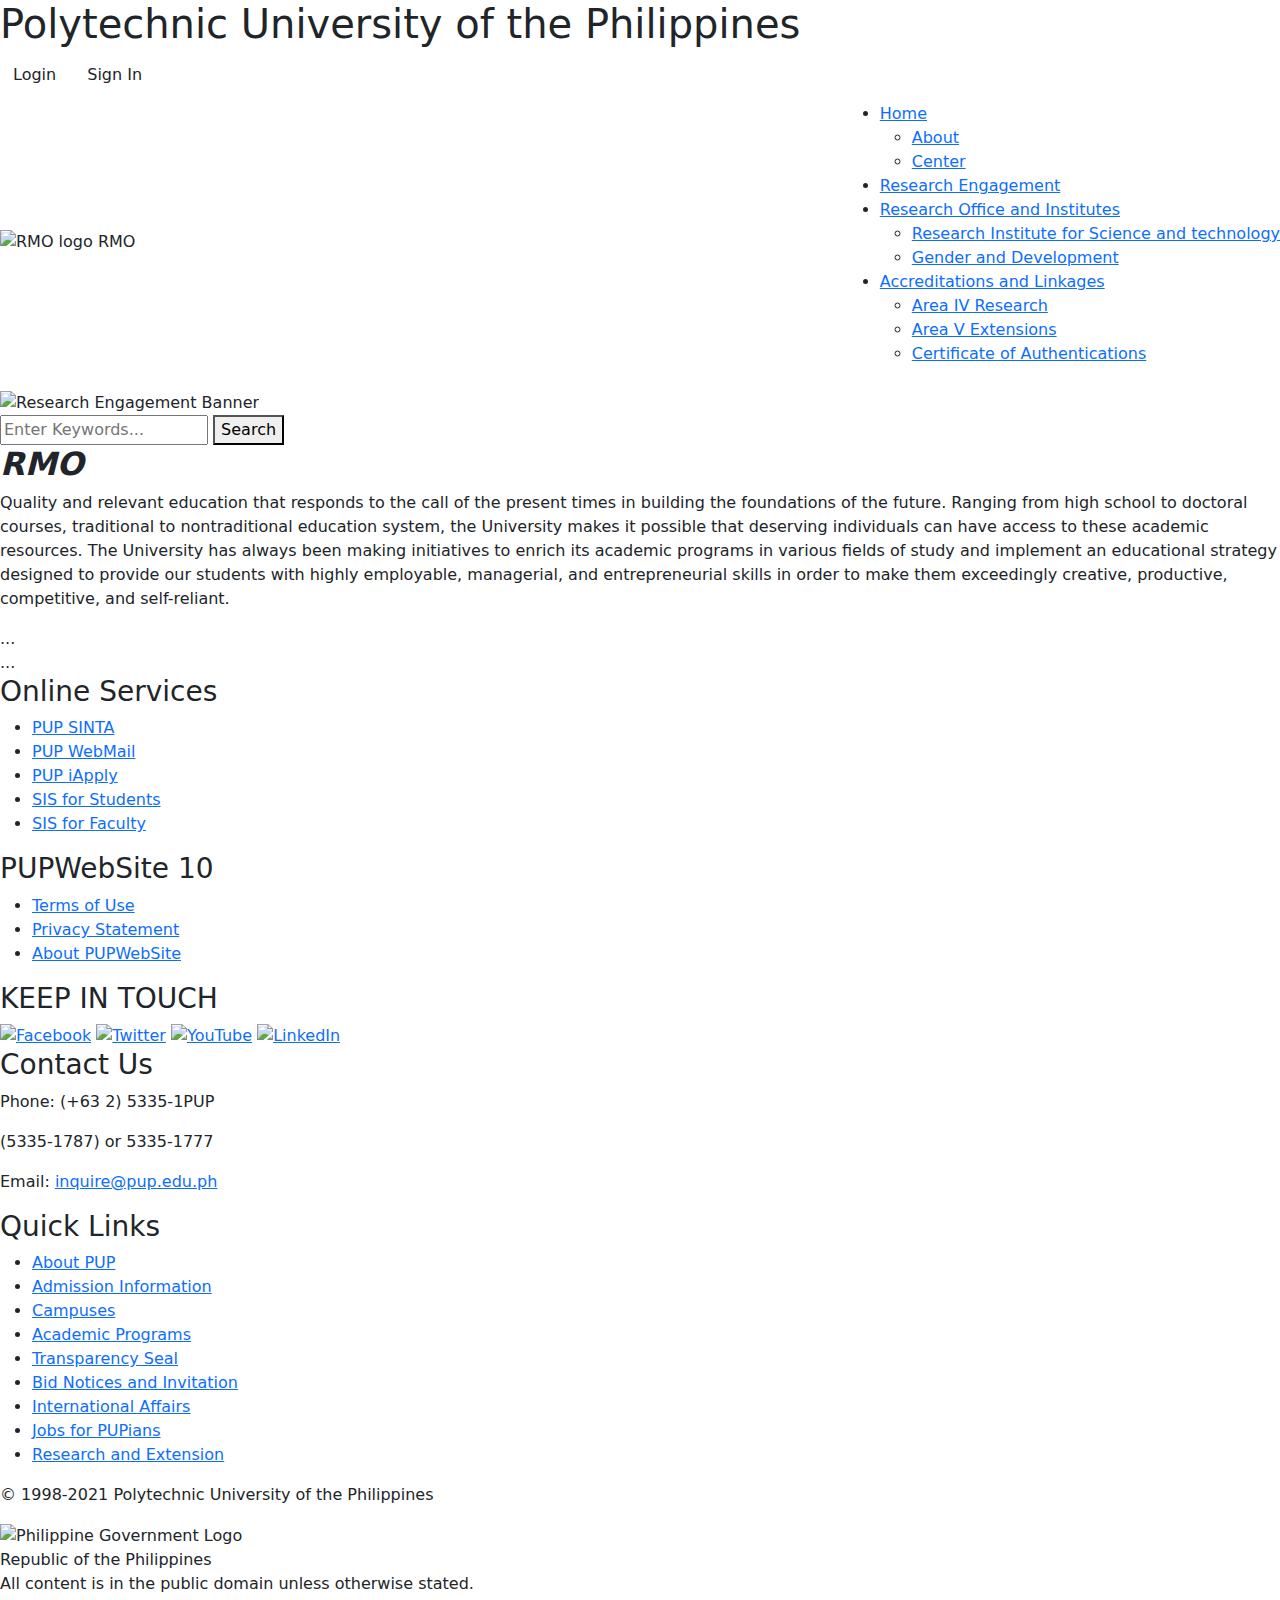
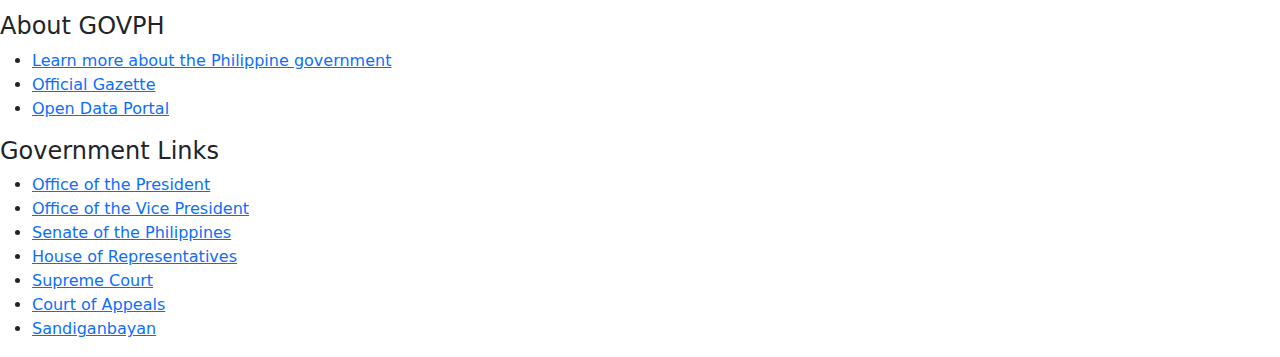
==== index.html @ 9fae15d1 "deploy" ====
<!DOCTYPE html>
<html lang="en">
<head>
    <meta charset="UTF-8">
    <meta http-equiv="X-UA-Compatible" content="IE=Edge">
    <meta name="viewport" content="width=device-width, initial-scale=1.0">
    <link href="https://cdn.jsdelivr.net/npm/bootstrap@5.3.3/dist/css/bootstrap.min.css" rel="stylesheet" integrity="sha384-QWTKZyjpPEjISv5WaRU9OFeRpok6YctnYmDr5pNlyT2bRjXh0JMhjY6hW+ALEwIH" crossorigin="anonymous">
    <script src="https://cdn.jsdelivr.net/npm/bootstrap@5.3.3/dist/js/bootstrap.bundle.min.js" integrity="sha384-YvpcrYf0tY3lHB60NNkmXc5s9fDVZLESaAA55NDzOxhy9GkcIdslK1eN7N6jIeHz" crossorigin="anonymous"></script>
    <link rel="preconnect" href="https://fonts.googleapis.com">
    <link rel="preconnect" href="https://fonts.gstatic.com" crossorigin>
    <link href="https://fonts.googleapis.com/css2?family=Inter:ital,opsz,wght@0,14..32,100..900;1,14..32,100..900&display=swap" rel="stylesheet">
    <title> Research Management Information - Home</title>
   
    <link rel="stylesheet" href="css/style.css" >
</head>

 <!-- Header Section -->
 <header class="top-header">
    <div class="h-container">
        <h1 class="pup-name">Polytechnic University of the Philippines</h1>
        <div class="auth-buttons">
            <a href="studentlogin.html" class="btn btn-1">Login</a>
            <a href="signin.html" class="btn btn-2">Sign In</a>
        </div>
    </div>
</header>

<!-- Navbar Section -->
<nav class="navbar" id="navbar">

    <div class="logo">
        <img src='asset/images/RMO logo.png' alt="RMO logo" style="width: 90px; height: auto;"/>
        <span class="logo-text"> RMO </span>
    </div>

    <ul>
        <li>
            <a href="home.html">Home</a>
            <ul class="dropdown">
                <li><a href="#About"> About </a></li>
                <li><a href="#RMO Center"> Center </a></li>
            </ul>
        </li>
        <li><a href="Research_Engagement.html">Research Engagement</a></li>
        <li>
            <a href="Research Office and Institutes.html">Research Office and Institutes</a>
            <ul class="dropdown">
                <li><a href="#RIST"> Research Institute for Science and technology </a></li>
                <li><a href="#GAD"> Gender and Development </a></li>
            </ul>
        </li>
        <li>
            <a href="Accreditation.html">Accreditations and Linkages</a>
            <ul class="dropdown">
                <li><a href="Area IV Research.html"> Area IV Research </a></li>
                <li><a href="Area V Extensions.html"> Area V Extensions </a></li>
                <li><a href="Certificate of Authentications.html"> Certificate of Authentications </a></li>
            </ul>
        </li>
    </ul>
</nav>

<!-- Main Content -->
<main>
    <section id="home">
         <!-- Content Section -->
    <div id="content">
        <div class="banner">
             <img src="asset/images/rmo page.jpg" alt="Research Engagement Banner" style="width: 100%; height: 100%" />
        </div>

         <!-- Search Container -->
        <div class="search-border">
            <div class="search-container">
                <input type="text" id="search-input" placeholder="Enter Keywords...">
                <button id="search-button"> Search </button>
             </div>
        </div>
         
        <!-- Results Container -->
        <div id="search-results"></div>

        <div class="overview-con">
            <h2 class="overview-title">
                <i><b>RMO</b></i>
            </h2>

            <p class="overview-p">
                Quality and relevant education that responds to the call of the present times in building the foundations of the future.
                Ranging from high school to doctoral courses, traditional to nontraditional education system, the University makes it possible 
                that deserving individuals can have access to these academic resources.
                
                The University has always been making initiatives to enrich its academic programs in various fields of study and implement an 
                educational strategy designed to provide our students with highly employable, managerial, and entrepreneurial skills in order 
                to make them exceedingly creative, productive, competitive, and self-reliant.
            </p>
        </div>
        
    </div>

    </section>
    <section id="Research_Engagement"></section>
    <section id="services">...</section>
    <section id="contact">...</section>
</main>

<footer>
    <!-- Main Footer Section -->
    <div class="footer-container">
        <div class="services">
            <div class="online-services">
                <h3>Online Services</h3>
                <ul>
                    <li><a href="#">PUP SINTA</a></li>
                    <li><a href="#">PUP WebMail</a></li>
                    <li><a href="#">PUP iApply</a></li>
                    <li><a href="#">SIS for Students</a></li>
                    <li><a href="#">SIS for Faculty</a></li>
                </ul>
            </div>

            <div class="pup-website-info">
                <h3>PUPWebSite 10</h3>
                <ul>
                    <li><a href="#">Terms of Use</a></li>
                    <li><a href="#">Privacy Statement</a></li>
                    <li><a href="#">About PUPWebSite</a></li>
                </ul>
            </div>
        </div>
        

        <div class="keep-in-touch">
            <h3>KEEP IN TOUCH</h3>
            <div class="social-icons">
                <a href="#"><img src="asset/images/facebook-brands-solid.svg" alt="Facebook"></a>
                <a href="#"><img src="asset/images/x.svg" alt="Twitter"></a>
                <a href="#"><img src="asset/images/youtube.svg" alt="YouTube"></a>
                <a href="#"><img src="asset/images/linkedin.svg" alt="LinkedIn"></a>
            </div>

            <div class="contact">
                <h3>Contact Us</h3>
                <p>Phone: (+63 2) 5335-1PUP</p>
                <p>(5335-1787) or 5335-1777</p>
                <p>Email: <a href="mailto:inquire@pup.edu.ph">inquire@pup.edu.ph</a></p>
            </div>
        </div>

        <div class="quick-links">
            <h3>Quick Links</h3>
            <ul>
                <li><a href="#">About PUP</a></li>
                <li><a href="#">Admission Information</a></li>
                <li><a href="#">Campuses</a></li>
                <li><a href="#">Academic Programs</a></li>
                <li><a href="#">Transparency Seal</a></li>
                <li><a href="#">Bid Notices and Invitation</a></li>
                <li><a href="#">International Affairs</a></li>
                <li><a href="#">Jobs for PUPians</a></li>
                <li><a href="#">Research and Extension</a></li>
            </ul>
        </div>


    </div>
    <div class="copyright">
        <p>&copy; 1998-2021 Polytechnic University of the Philippines</p>
    </div>
</footer>


    <!-- Government Footer Section -->
    <div class="gov-footer">
        <img src="asset/images/ph-g.svg" alt="Philippine Government Logo">
        <div class="gov-info">
            <p>Republic of the Philippines<br> All content is in the public domain unless otherwise stated.</p>
        </div>
        
        <div class="gov-links">
            <div class="gov-left-links">
                <h4>About GOVPH</h4>
                <ul>
                    <li><a href="#">Learn more about the Philippine government</a></li>
                    <li><a href="#">Official Gazette</a></li>
                    <li><a href="#">Open Data Portal</a></li>
                </ul>
            </div>
        </div>

            <div class="gov-right-links">
                <h4>Government Links</h4>
                <ul>
                    <li><a href="#">Office of the President</a></li>
                    <li><a href="#">Office of the Vice President</a></li>
                    <li><a href="#">Senate of the Philippines</a></li>
                    <li><a href="#">House of Representatives</a></li>
                    <li><a href="#">Supreme Court</a></li>
                    <li><a href="#">Court of Appeals</a></li>
                    <li><a href="#">Sandiganbayan</a></li>
                </ul>
            </div>
        <!-- </div> -->
    </div>


<script src="script/script.js"></script>

</body>

</html>
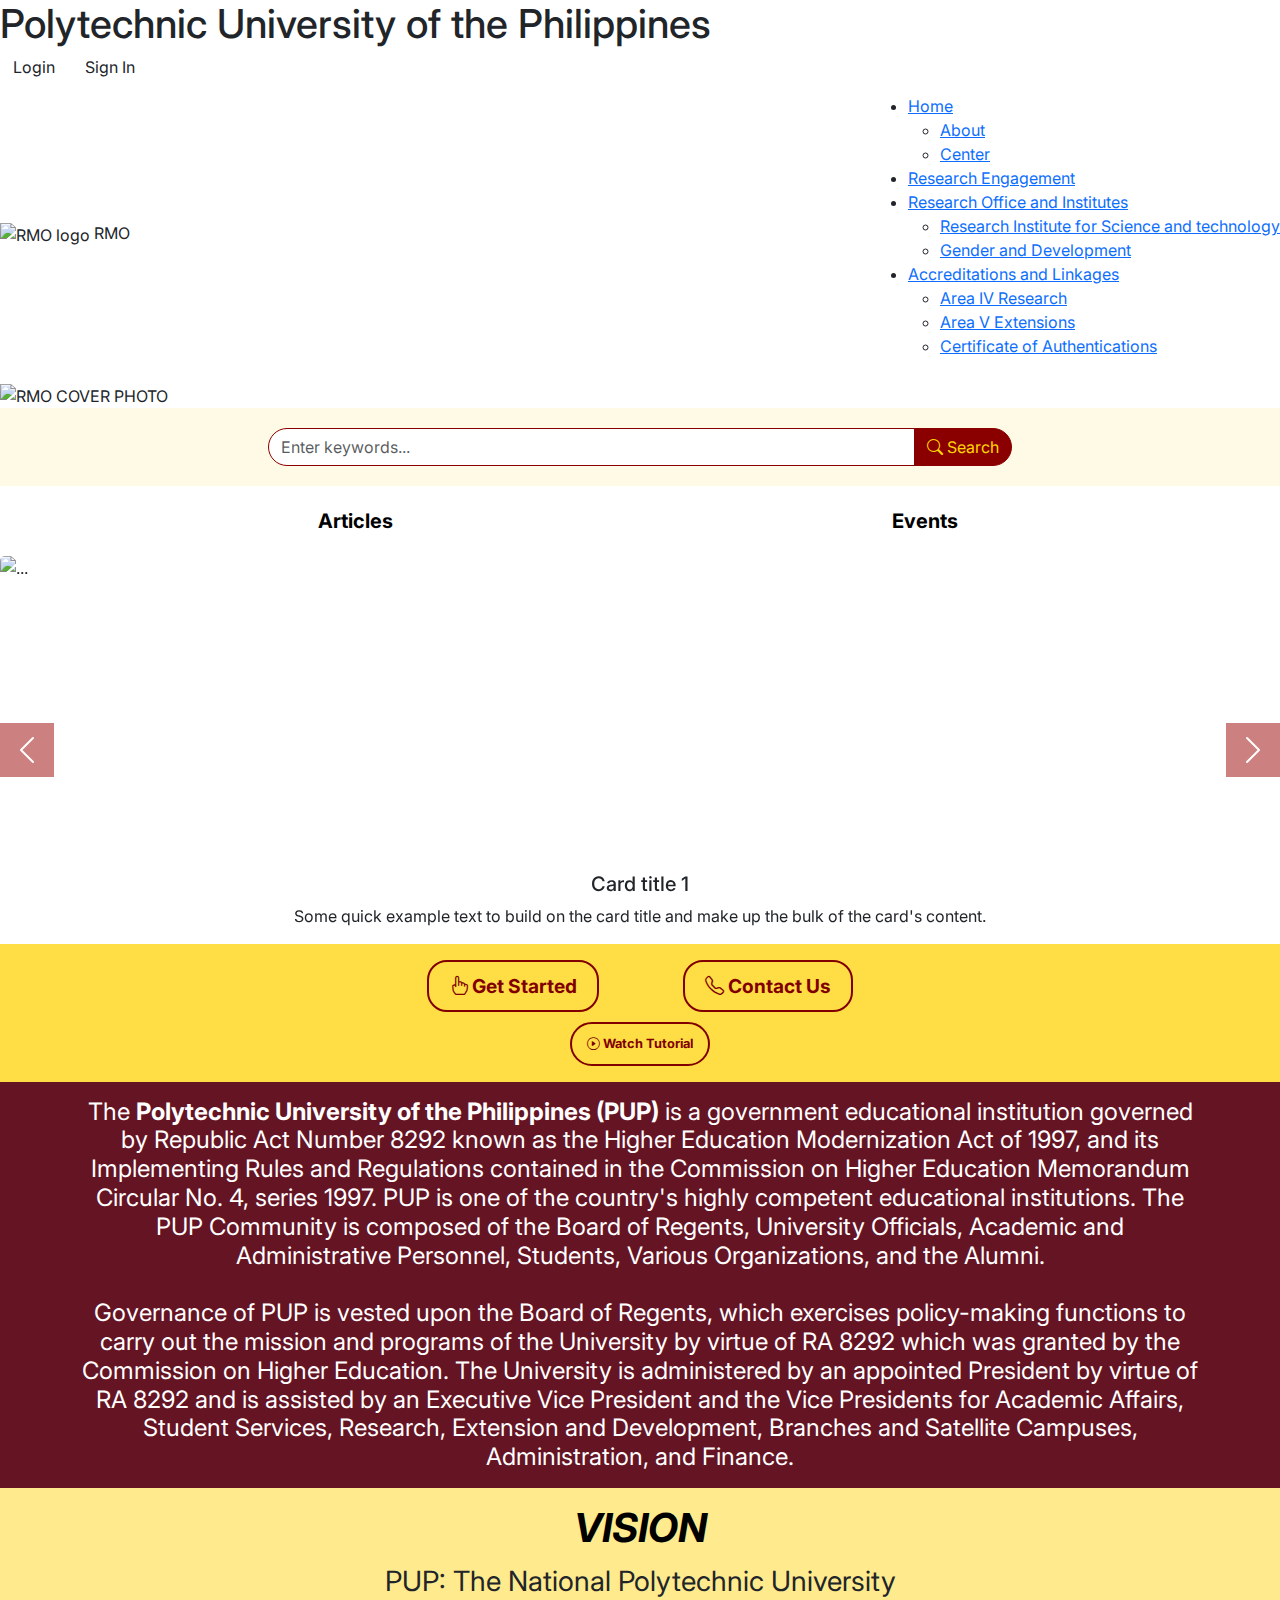
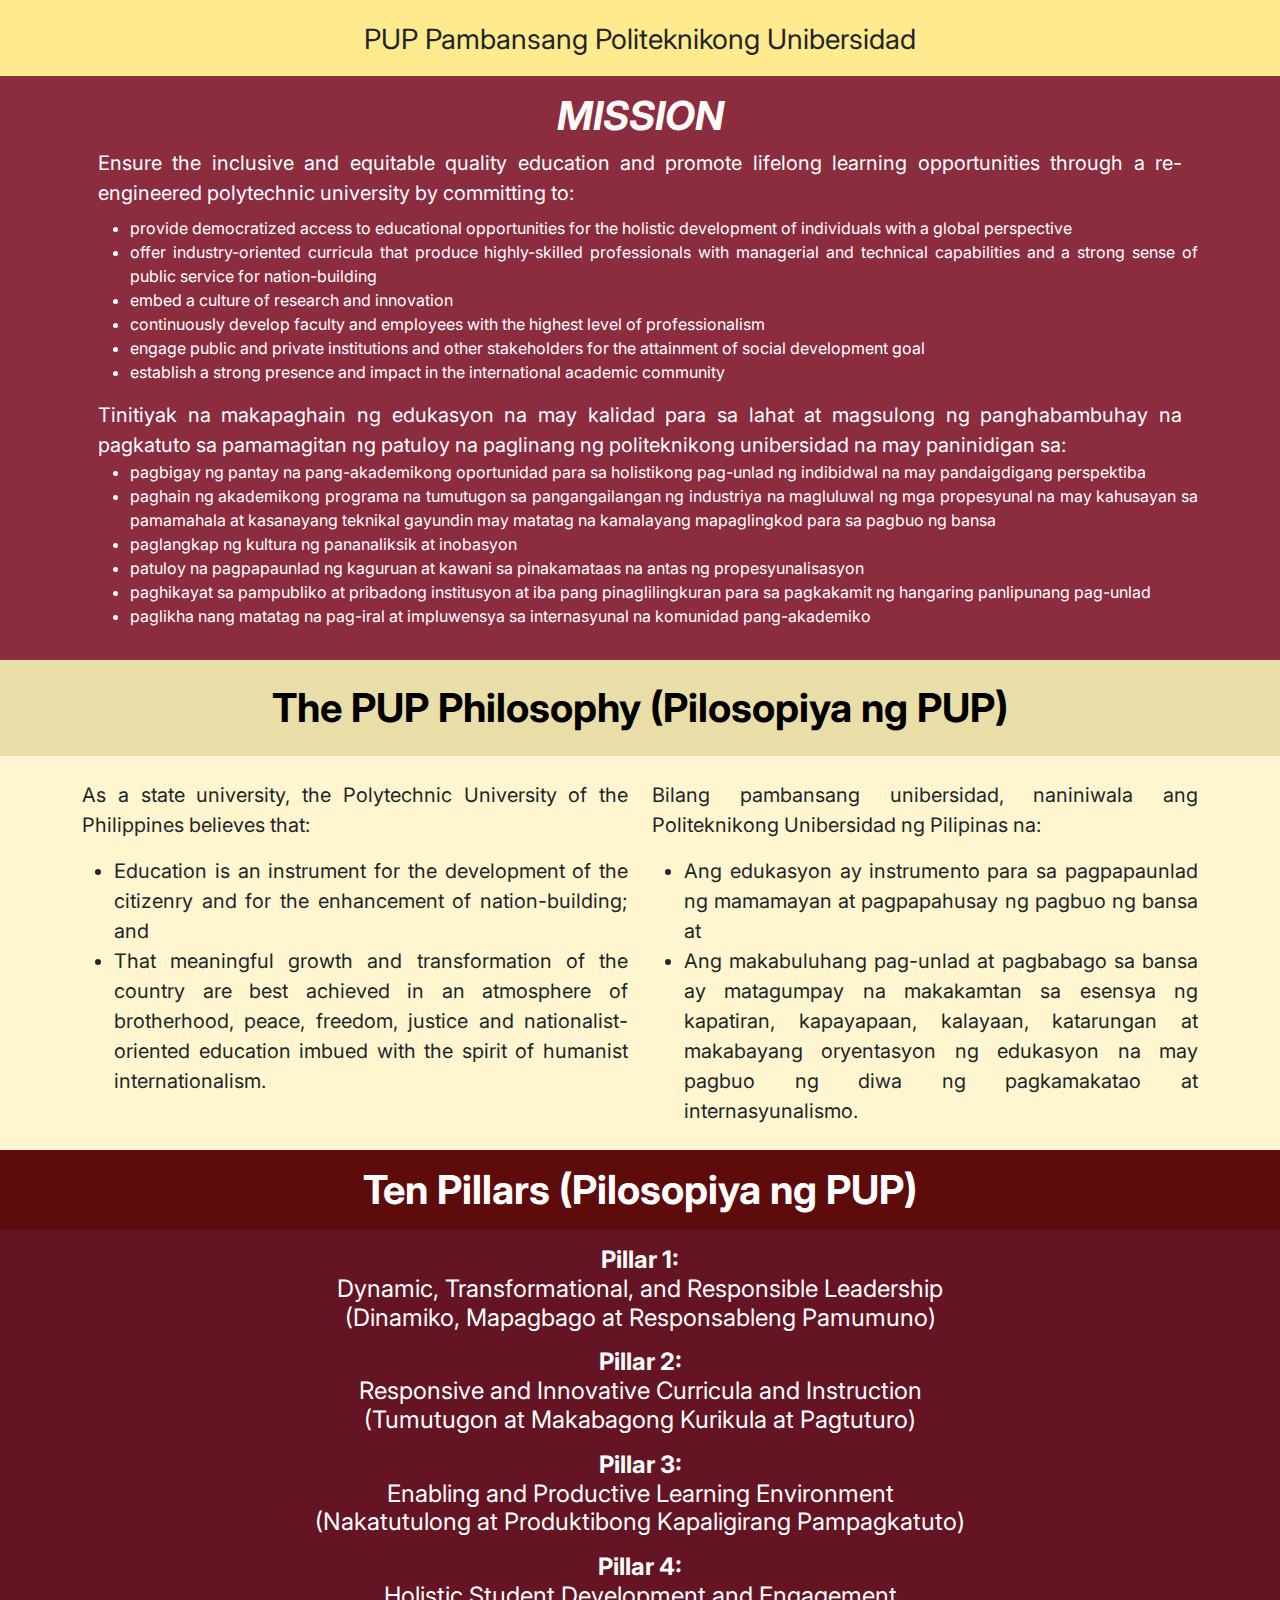
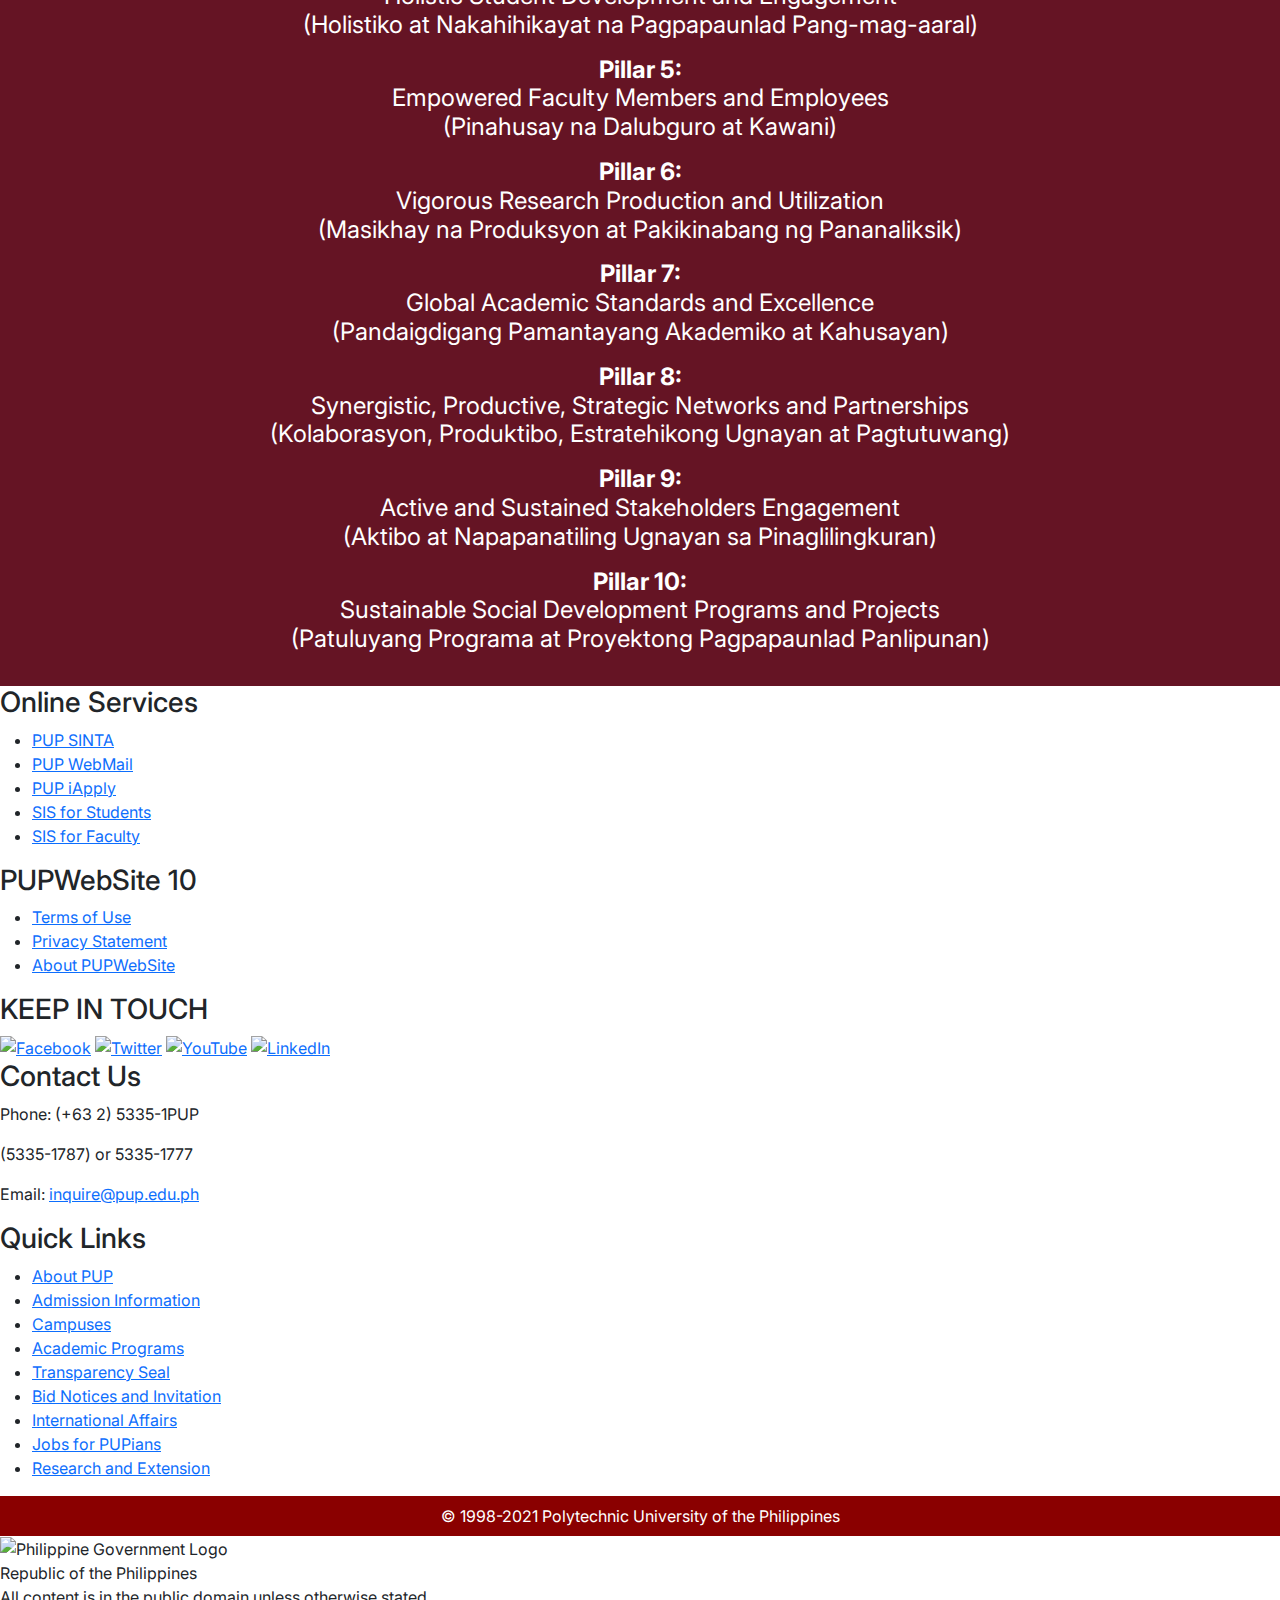
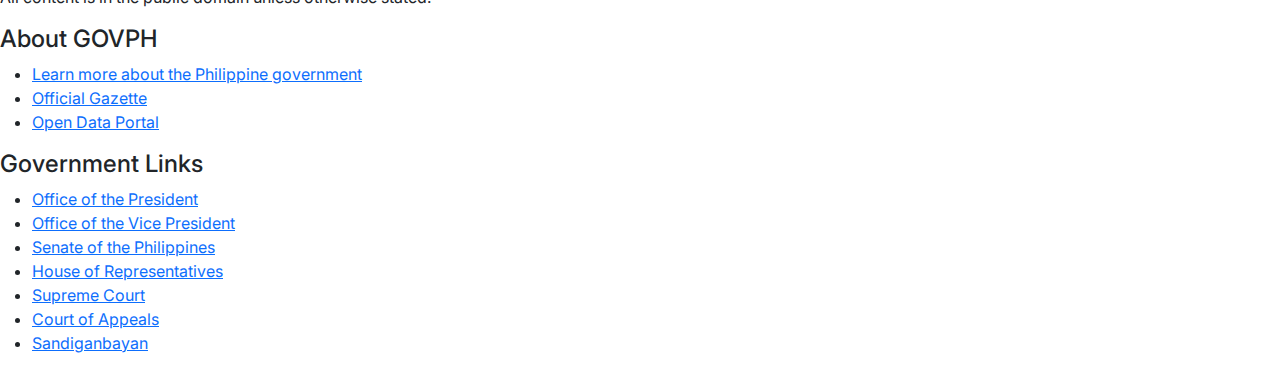
==== commit fad7f734: "Update index.html" ====
--- a/index.html
+++ b/index.html
@@ -9,9 +9,186 @@
     <link rel="preconnect" href="https://fonts.googleapis.com">
     <link rel="preconnect" href="https://fonts.gstatic.com" crossorigin>
     <link href="https://fonts.googleapis.com/css2?family=Inter:ital,opsz,wght@0,14..32,100..900;1,14..32,100..900&display=swap" rel="stylesheet">
+    <link rel="stylesheet" href="https://cdn.jsdelivr.net/npm/bootstrap-icons/font/bootstrap-icons.css">
     <title> Research Management Information - Home</title>
    
     <link rel="stylesheet" href="css/style.css" >
+
+    <style>
+        *{
+            font-family: "Inter", sans-serif;
+        }
+
+        .hero img {
+            height: auto;
+            width: 100%;
+            object-fit: cover
+        }
+
+        .hero-overlay {
+            position: absolute;
+            top: 0;
+            left: 0;
+            right: 0;
+            bottom: 0;
+            background-color: rgba(0, 0, 0, 0.5);
+        }
+        .hero-content {
+            position: relative;
+            color: white;
+            z-index: 1;
+            padding-top: 100px;
+        }
+
+        /* search bar */
+        .custom-search {
+            background-color: #FFFAE6; /* Match the background color */
+            padding: 20px;
+            display: flex;
+            justify-content: center;
+        }
+        .input-group {
+            width: 60%; /* Control width of the search bar */
+            position: relative;
+        }
+        .form-control {
+            border-top-left-radius: 50px;
+            border-bottom-left-radius: 50px;
+            border: 1px solid #8A0000; /* Border color */
+            z-index: 1; /* Make sure the input is above the button */
+        }
+        .btn-custom {
+            background-color: #8A0000; /* Button background color */
+            color: #FFD700; /* Button text color */
+            border-top-right-radius: 50px;
+            border-bottom-right-radius: 50px;
+            border: 1px solid #8A0000; /* Match border color */
+            margin-left: -20px; /* Overlap effect */
+            z-index: 0; /* Make sure the button is slightly behind the input */
+            position: relative;
+        }
+        .btn-custom:hover {
+            background-color: #FFDD44;
+            color: maroon;
+            border: 1px solid #8A0000;
+        }
+
+
+
+
+
+        .articles, .events {
+            padding: 20px;
+        }
+
+        /* get started */
+        .custom-button {
+            border: 2px solid maroon;
+            color: maroon;
+            background-color: #FFDD44;
+            border-radius: 20px;
+            padding: 10px 20px;
+            font-size: 1.2rem;
+            font-weight: bold;
+            margin: 0px 40px 10px 40px;
+        }
+
+        .custom-button:hover {
+            background-color: maroon;
+            color: #FFDD44;
+        }
+
+        .custom-anchor {
+            display: inline-block;
+            background-color: #FFDD44;
+            color: maroon;
+            padding: 10px 15px;
+            border-radius: 25px;
+            border: 2px solid maroon;
+            font-size: 0.8rem;
+            font-weight: bold;
+            text-decoration: none;
+        }
+
+        .custom-anchor:hover {
+            background-color: maroon;
+            color: #FFDD44;
+            text-decoration: none;
+        }
+
+        .btn-container {
+            text-align: center;
+            padding: 0px;
+        }
+
+        .title h1{
+            color: white;
+            font-size: 2.5rem;
+            padding: 1rem;
+        }
+
+        .contents h1{
+            color: white;
+            font-size: 1.5rem;
+            padding-bottom: 1rem;
+        }
+
+        .contents{
+            padding: 1rem;
+        }
+
+        h1{
+            margin-bottom: 0;
+        }
+
+
+        /* vission mission */
+
+
+        /* footer */
+        .footer-custom {
+            background-color: #8A0000;
+            color: white;
+            text-align: center;
+            padding: 10px 0;
+        }
+
+        .mission-container p, .mission-container ul li, .philo p, .philo ul{
+            text-align: justify;
+        }
+
+        .mission{
+            color: white;
+        }
+
+        .articles a, .events a{
+            color: black;
+            text-decoration: none;
+            font-style: bold;
+        }
+
+
+        .card-img-top {
+        height: 300px;
+        object-fit: contain;
+        }
+
+    /* Center the carousel */
+        .carousel {
+        display: flex;
+        justify-content: center;
+        }
+
+        .carousel-control-prev, .carousel-control-next{
+            background-color: #990303;
+            width: 6vh;
+            height: 6vh;
+            top: 50%;
+            transform: translateY(-50%);
+
+        }
+
+    </style>
 </head>
 
  <!-- Header Section -->
@@ -60,49 +237,218 @@
     </ul>
 </nav>
 
-<!-- Main Content -->
-<main>
-    <section id="home">
-         <!-- Content Section -->
-    <div id="content">
-        <div class="banner">
-             <img src="asset/images/rmo page.jpg" alt="Research Engagement Banner" style="width: 100%; height: 100%" />
-        </div>
-
-         <!-- Search Container -->
-        <div class="search-border">
-            <div class="search-container">
-                <input type="text" id="search-input" placeholder="Enter Keywords...">
-                <button id="search-button"> Search </button>
-             </div>
-        </div>
-         
-        <!-- Results Container -->
-        <div id="search-results"></div>
-
-        <div class="overview-con">
-            <h2 class="overview-title">
-                <i><b>RMO</b></i>
-            </h2>
-
-            <p class="overview-p">
-                Quality and relevant education that responds to the call of the present times in building the foundations of the future.
-                Ranging from high school to doctoral courses, traditional to nontraditional education system, the University makes it possible 
-                that deserving individuals can have access to these academic resources.
-                
-                The University has always been making initiatives to enrich its academic programs in various fields of study and implement an 
-                educational strategy designed to provide our students with highly employable, managerial, and entrepreneurial skills in order 
-                to make them exceedingly creative, productive, competitive, and self-reliant.
+<body>
+    <!-- RMO COVER -->
+    <div class="hero">
+        <img src="asset/images/rmo page.jpg" alt="RMO COVER PHOTO">
+    </div>
+
+
+    <!-- Search Bar -->
+    <div class="custom-search">
+        <div class="input-group">
+            <input type="text" class="form-control" placeholder="Enter keywords..." aria-label="Search">
+            <button class="btn btn-custom" type="button"><i class="bi bi-search"></i> Search</button>
+        </div>
+    </div>
+
+    <!-- Articles and Events Section || Album Swipe Type -->
+    <div class="container text-center">
+        <div class="row fw-bold fs-5">
+            <div class="col-md-6 articles">
+                <a href="#">Articles</a>
+            </div>
+            <div class="col-md-6 events">
+                <a href="#">Events</a>
+            </div>
+        </div>
+    </div>
+
+
+    <div id="carouselExampleControls" class="carousel slide" data-bs-ride="carousel">
+        <div class="carousel-inner">
+    
+          <div class="carousel-item active">
+            <div class="card border-0">
+              <img src="asset/images/card2.jpg" class="card-img-top" alt="...">
+              <div class="card-body text-center">                
+                <h5 class="card-title">Card title 1</h5>
+                <p class="card-text">Some quick example text to build on the card title and make up the bulk of the card's content.</p>
+              </div>
+            </div>
+          </div>
+    
+          <div class="carousel-item">
+            <div class="card border-0">
+              <img src="asset/images/card1.jfif" class="card-img-top" alt="...">
+              <div class="card-body text-center">                
+                <h5 class="card-title">Card title 2</h5>
+                <p class="card-text">Some quick example text to build on the card title and make up the bulk of the card's content.</p>
+              </div>
+            </div>
+          </div>
+    
+          <div class="carousel-item">
+            <div class="card border-0">
+              <img src="asset/images/card3.jpg" class="card-img-top" alt="...">
+              <div class="card-body text-center">                
+                <h5 class="card-title">Card title 3</h5>
+                <p class="card-text">Some quick example text to build on the card title and make up the bulk of the card's content.</p>
+              </div>
+            </div>
+          </div>
+    
+          <div class="carousel-item">
+            <div class="card border-0">
+              <img src="asset/images/card4.jpg" class="card-img-top" alt="...">
+              <div class="card-body text-center">                
+                <h5 class="card-title">Card title 4</h5>
+                <p class="card-text">Some quick example text to build on the card title and make up the bulk of the card's content.</p>
+              </div>
+            </div>
+          </div>
+    
+        </div>
+        <button class="carousel-control-prev" type="button" data-bs-target="#carouselExampleControls" data-bs-slide="prev">
+          <span class="carousel-control-prev-icon" aria-hidden="true"></span>
+          <span class="visually-hidden">Previous</span>
+        </button>
+        <button class="carousel-control-next" type="button" data-bs-target="#carouselExampleControls" data-bs-slide="next">
+          <span class="carousel-control-next-icon" aria-hidden="true"></span>
+          <span class="visually-hidden">Next</span>
+        </button>
+      </div>
+
+
+    <!-- Get Started and Contact Us Strip -->
+    <div class="container-fluid py-3" style="background-color: #FFDD44;">
+        <div class="btn-container">
+            <!-- Centered buttons -->
+            <div>
+                <button class="custom-button"><i class="bi bi-hand-index"></i>  Get Started</button>
+                <button class="custom-button"><i class="bi bi-telephone"></i> Contact Us</button>
+            </div>
+            <!-- Centered anchor button on the next line -->
+            <div>
+                <a href="#" class="custom-anchor"><i class="bi bi-play-circle"></i> Watch Tutorial</a>
+            </div>
+        </div>
+    </div>
+
+    <!-- History -->
+    <div class="contents container-fluid text-center py-3" style="background-color: #651424;">
+        <div class="container">
+            <h1 class="fw-normal py-0">The <b>Polytechnic University of the Philippines (PUP)</b> is a government 
+                educational institution governed by Republic Act Number 8292 known as the Higher Education 
+                Modernization Act of 1997, and its Implementing Rules and Regulations contained in the Commission 
+                on Higher Education Memorandum Circular No. 4, series 1997. PUP is one of the country's highly 
+                competent educational institutions. The PUP Community is composed of the Board of Regents, University
+                 Officials, Academic and Administrative Personnel, Students, Various Organizations, and the Alumni.
+               <br><br> Governance of PUP is vested upon the Board of Regents, which exercises policy-making functions
+                to carry out the mission and programs of the University by virtue of RA 8292 which was granted by the 
+                Commission on Higher Education. The University is administered by an appointed President by virtue of 
+                RA 8292 and is assisted by an Executive Vice President and the Vice Presidents for Academic Affairs, 
+                Student Services, Research, Extension and Development, Branches and Satellite Campuses, Administration, 
+                and Finance.</h1>
+        </div>
+    </div>
+
+    <!-- Vision -->
+    <div class="vm container-fluid py-3" style="background-color: #ffea8d;">
+        <div class="vision-container text-center fs-3" >
+            <h4 class="vm-title fw-bolder fs-1" style="color: black"><i>VISION</i></h4>
+            <p class="vision-text">PUP: The National Polytechnic University</p>
+            <p class="vision-text my-0" >PUP Pambansang Politeknikong Unibersidad</p>
+        </div>
+    </div>
+
+    <div class="vm mission container-fluid py-3" style="background-color: #8b2c3f;">
+        <div class="mission-container container">
+            <h4 class="vm-title fw-bolder text-center fs-1" style="color: rgb(255, 250, 250)"> <i>MISSION</i></h4>
+            <p class="m-text my-0 fs-5 px-3">Ensure the inclusive and equitable quality education and promote lifelong learning opportunities 
+                through a re-engineered polytechnic university by committing to:
+                <ul class="my-0 fs-6 pt-2 ps-5">
+                    <li>provide democratized access to educational opportunities for the holistic development of individuals with a global perspective</li>
+                    <li>offer industry-oriented curricula that produce highly-skilled professionals with managerial and technical capabilities and a strong sense of public service for nation-building</li>
+                    <li>embed a culture of research and innovation</li>
+                    <li>continuously develop faculty and employees with the highest level of professionalism</li>
+                    <li>engage public and private institutions and other stakeholders for the attainment of social development goal</li>
+                    <li>establish a strong presence and impact in the international academic community</li>
+                </ul>
             </p>
-        </div>
-        
-    </div>
-
-    </section>
-    <section id="Research_Engagement"></section>
-    <section id="services">...</section>
-    <section id="contact">...</section>
-</main>
+            <p class="m-text my-0 fs-5 px-3">Tinitiyak na makapaghain ng edukasyon na may kalidad para sa lahat at magsulong ng panghabambuhay na pagkatuto sa pamamagitan ng patuloy na paglinang ng politeknikong unibersidad na may paninidigan sa:
+                <ul class="my-0 fs-6 ps-5">
+                    <li>pagbigay ng pantay na pang-akademikong oportunidad para sa holistikong pag-unlad ng indibidwal na may pandaigdigang perspektiba</li>
+                    <li>paghain ng akademikong programa na tumutugon sa pangangailangan ng industriya na magluluwal ng mga propesyunal na may kahusayan sa pamamahala at kasanayang teknikal gayundin may matatag na kamalayang mapaglingkod para sa pagbuo ng bansa</li>
+                    <li>paglangkap ng kultura ng pananaliksik at inobasyon</li>
+                    <li>patuloy na pagpapaunlad ng kaguruan at kawani sa pinakamataas na antas ng propesyunalisasyon</li>
+                    <li>paghikayat sa pampubliko at pribadong institusyon at iba pang pinaglilingkuran para sa pagkakamit ng hangaring panlipunang pag-unlad</li>
+                    <li>paglikha nang matatag na pag-iral at impluwensya sa internasyunal na komunidad pang-akademiko</li>
+                </ul>
+            </p>
+        </div>
+    </div>
+
+    <!-- Philisophy of PUP -->
+    <div class="title container-fluid py-2" style="background-color: #e9dda8;">
+        <h1 class="fw-bold text-center" style="color: black;">The PUP Philosophy (Pilosopiya ng PUP)</h1>
+    </div>
+
+    <div class="title container-fluid py-2" style="background-color: #FFF6D0;">
+        <div class="container fs-5 pt-3">
+            <div class="row">
+                <div class="philo col-md-6">
+                    <p>As a state university, the Polytechnic University of the Philippines believes that:</p>
+                    <ul>
+                        <li>Education is an instrument for the development of the citizenry and for the enhancement of nation-building; and</li>
+                        <li>That meaningful growth and transformation of the country are best achieved in an atmosphere of brotherhood, peace, freedom, justice and nationalist-oriented education imbued with the spirit of humanist internationalism.</li>
+                    </ul>
+                </div>
+                <div class="philo col-md-6">
+                    <p>Bilang pambansang unibersidad, naniniwala ang Politeknikong Unibersidad ng Pilipinas na:</p>
+                    <ul>
+                        <li>Ang edukasyon ay instrumento para sa pagpapaunlad ng mamamayan at pagpapahusay ng pagbuo ng bansa at</li>
+                        <li>Ang makabuluhang pag-unlad at pagbabago sa bansa ay matagumpay na makakamtan sa esensya ng kapatiran, kapayapaan, kalayaan, katarungan at makabayang oryentasyon ng edukasyon na may pagbuo ng diwa ng pagkamakatao at internasyunalismo.</li>
+                    </ul>
+                </div>
+            </div>
+        </div>
+    </div>
+
+    <!-- 10 Pillars -->
+    <div class="title container-fluid text-center" style="background-color: #5E0B0B;">
+        <h1 class="fw-bold">Ten Pillars (Pilosopiya ng PUP)</h1>
+    </div>
+
+    <div class="contents container-fluid text-center" style="background-color: #651424;">
+        <div class="container px-5">
+            <h1 class="fw-normal px-3"><b>Pillar 1:</b><br> Dynamic, Transformational, and Responsible Leadership<br>
+            (Dinamiko, Mapagbago at Responsableng Pamumuno)</h1>
+            <h1 class="fw-normal"><b>Pillar 2:</b><br> Responsive and Innovative Curricula and Instruction<br>
+            (Tumutugon at Makabagong  Kurikula at Pagtuturo)</h1>
+            <h1 class="fw-normal"><b>Pillar 3:</b><br>  Enabling and Productive Learning Environment<br>
+            (Nakatutulong at Produktibong Kapaligirang Pampagkatuto)</h1>
+            <h1 class="fw-normal"><b>Pillar 4:</b><br>  Holistic Student Development and Engagement<br>
+            (Holistiko at Nakahihikayat na  Pagpapaunlad Pang-mag-aaral)</h1>
+            <h1 class="fw-normal"><b>Pillar 5:</b><br>  Empowered Faculty Members and Employees<br>
+            (Pinahusay na Dalubguro at Kawani)</h1>
+            <h1 class="fw-normal"><b>Pillar 6:</b><br> Vigorous Research Production and Utilization<br>
+            (Masikhay na Produksyon at Pakikinabang ng Pananaliksik)</h1>
+            <h1 class="fw-normal"><b>Pillar 7:</b><br> Global Academic Standards and Excellence<br>
+            (Pandaigdigang Pamantayang Akademiko at Kahusayan)</h1>
+            <h1 class="fw-normal"><b>Pillar 8:</b><br>  Synergistic, Productive, Strategic Networks and Partnerships<br>
+            (Kolaborasyon, Produktibo, Estratehikong Ugnayan at Pagtutuwang)</h1>
+            <h1 class="fw-normal"><b>Pillar 9:</b><br>  Active and Sustained Stakeholders Engagement<br>
+            (Aktibo at Napapanatiling Ugnayan sa Pinaglilingkuran)</h1>
+            <h1 class="fw-normal"><b>Pillar 10:</b><br>  Sustainable Social Development Programs and Projects<br>
+            (Patuluyang Programa at Proyektong Pagpapaunlad Panlipunan)</h1>
+        </div>
+    </div>
+
+    <div class="home-title hero" style="background-color: #5E0B0B;">
+    </div>
+
+
 
 <footer>
     <!-- Main Footer Section -->
@@ -161,13 +507,11 @@
                 <li><a href="#">Research and Extension</a></li>
             </ul>
         </div>
-
-
-    </div>
-    <div class="copyright">
-        <p>&copy; 1998-2021 Polytechnic University of the Philippines</p>
     </div>
 </footer>
+<div class="footer-custom py-2">
+    <p class="my-0">© 1998-2021 Polytechnic University of the Philippines</p>
+</div>
 
 
     <!-- Government Footer Section -->
@@ -204,8 +548,11 @@
     </div>
 
 
-<script src="script/script.js"></script>
+    <script src="script/script.js"></script>
+    <!-- Bootstrap JS -->
+    <script src="https://cdn.jsdelivr.net/npm/bootstrap@5.3.0-alpha1/dist/js/bootstrap.bundle.min.js"></script>
+    <script src="https://cdn.jsdelivr.net/npm/@popperjs/core@2.11.8/dist/umd/popper.min.js"></script>
+    <script src="https://cdn.jsdelivr.net/npm/bootstrap@5.3.0/dist/js/bootstrap.bundle.min.js"></script>
 
 </body>
-
 </html>